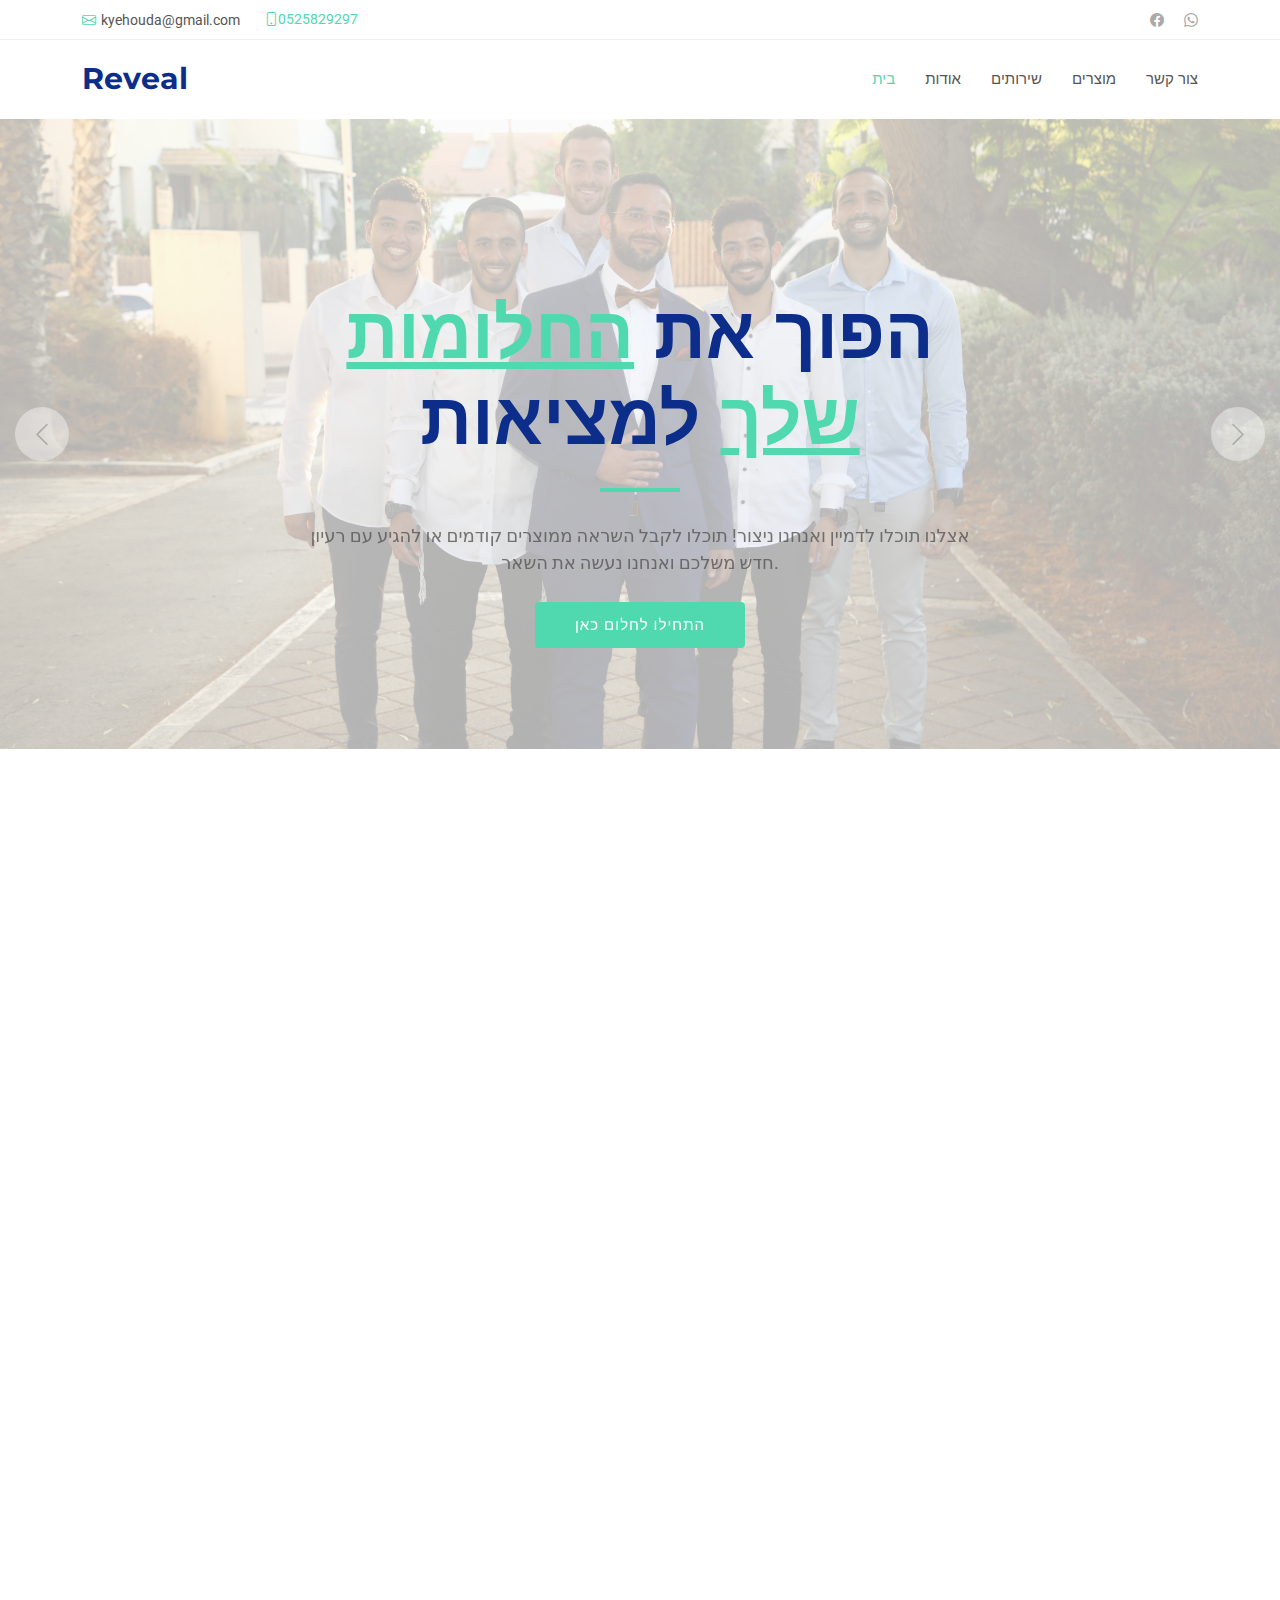
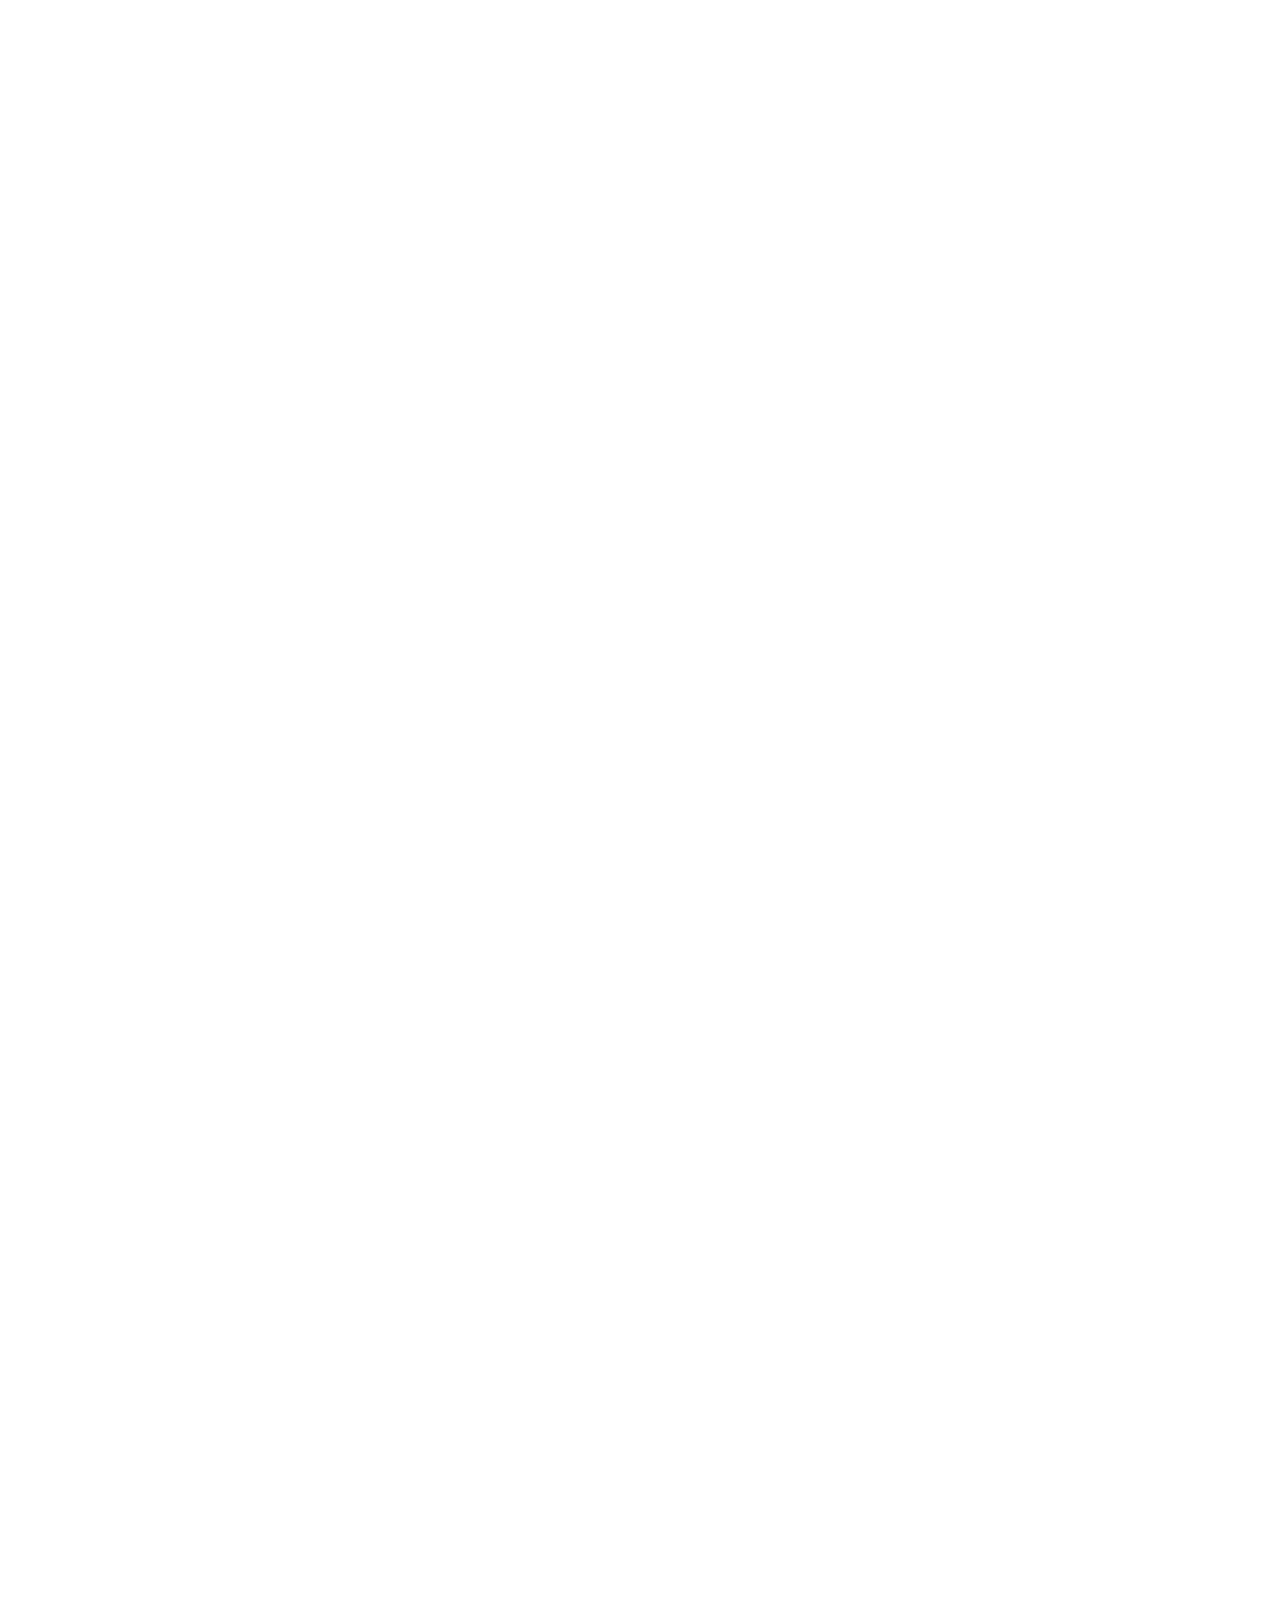
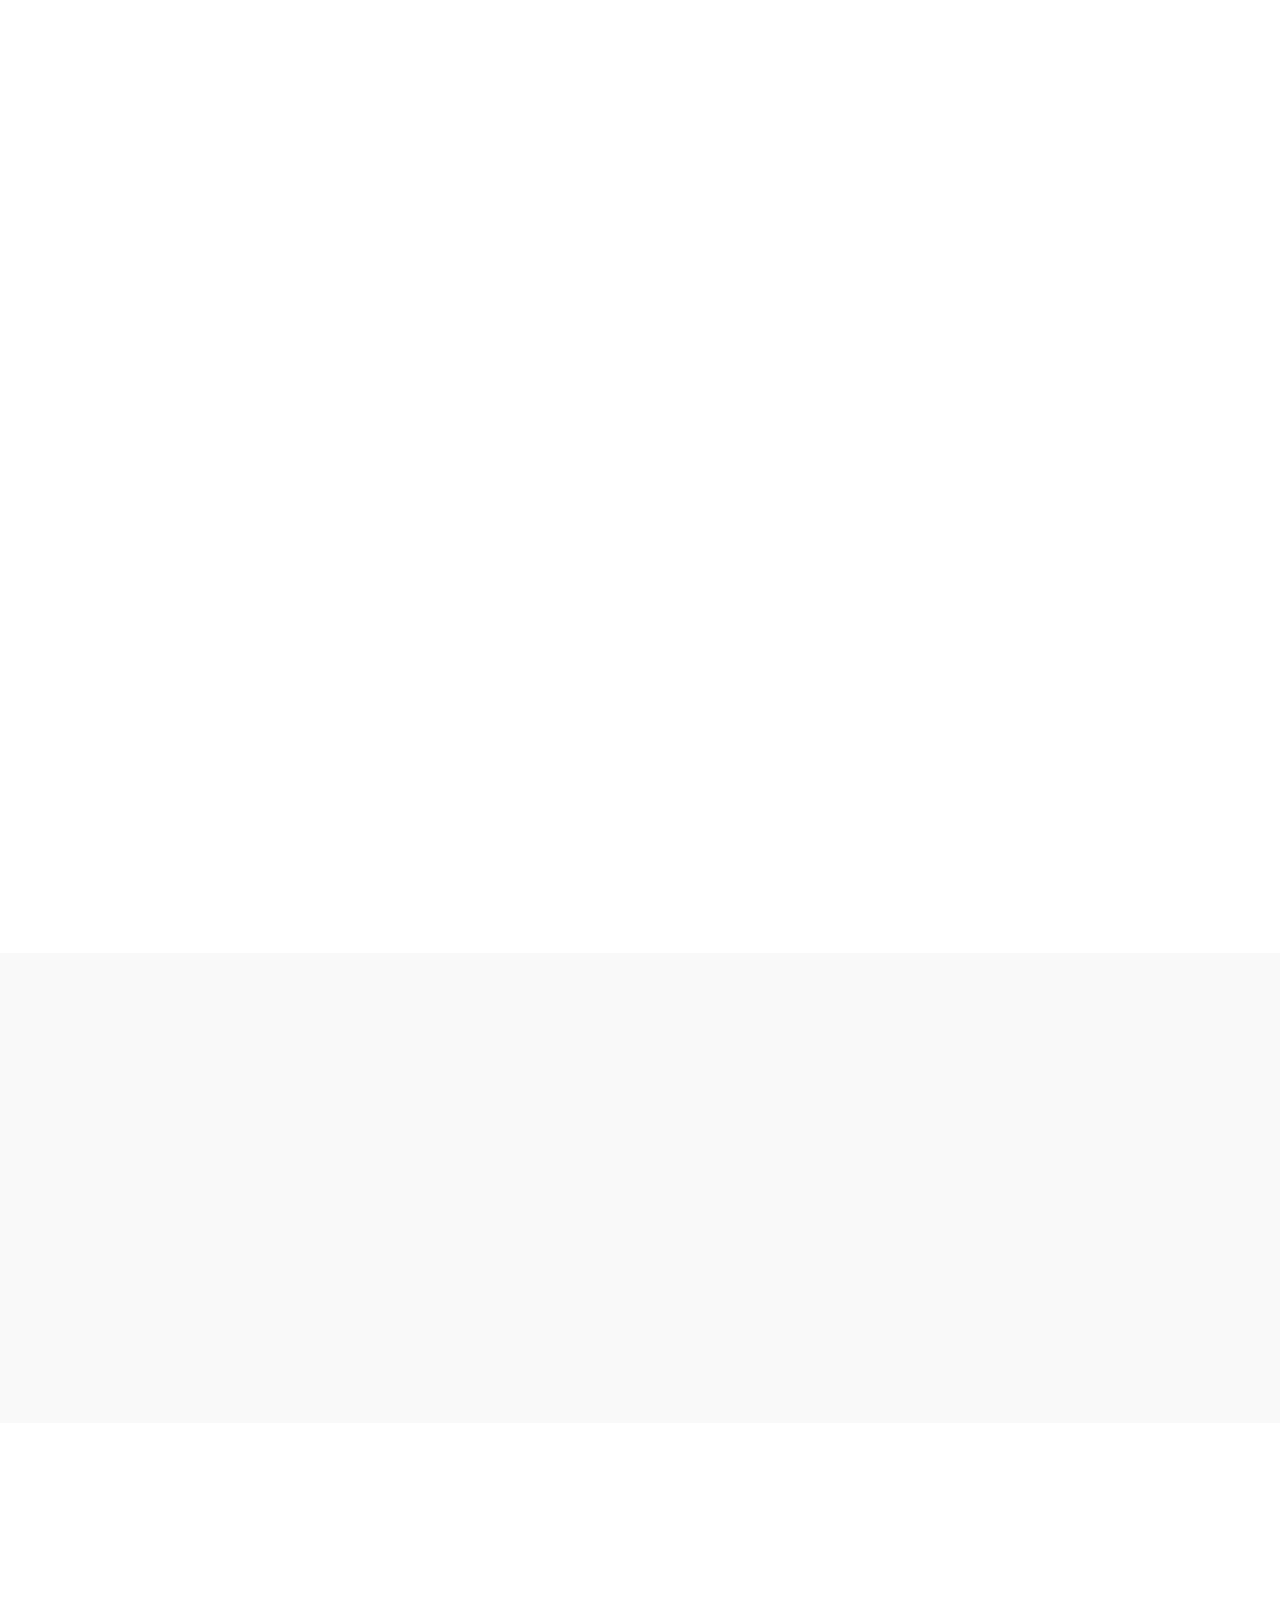
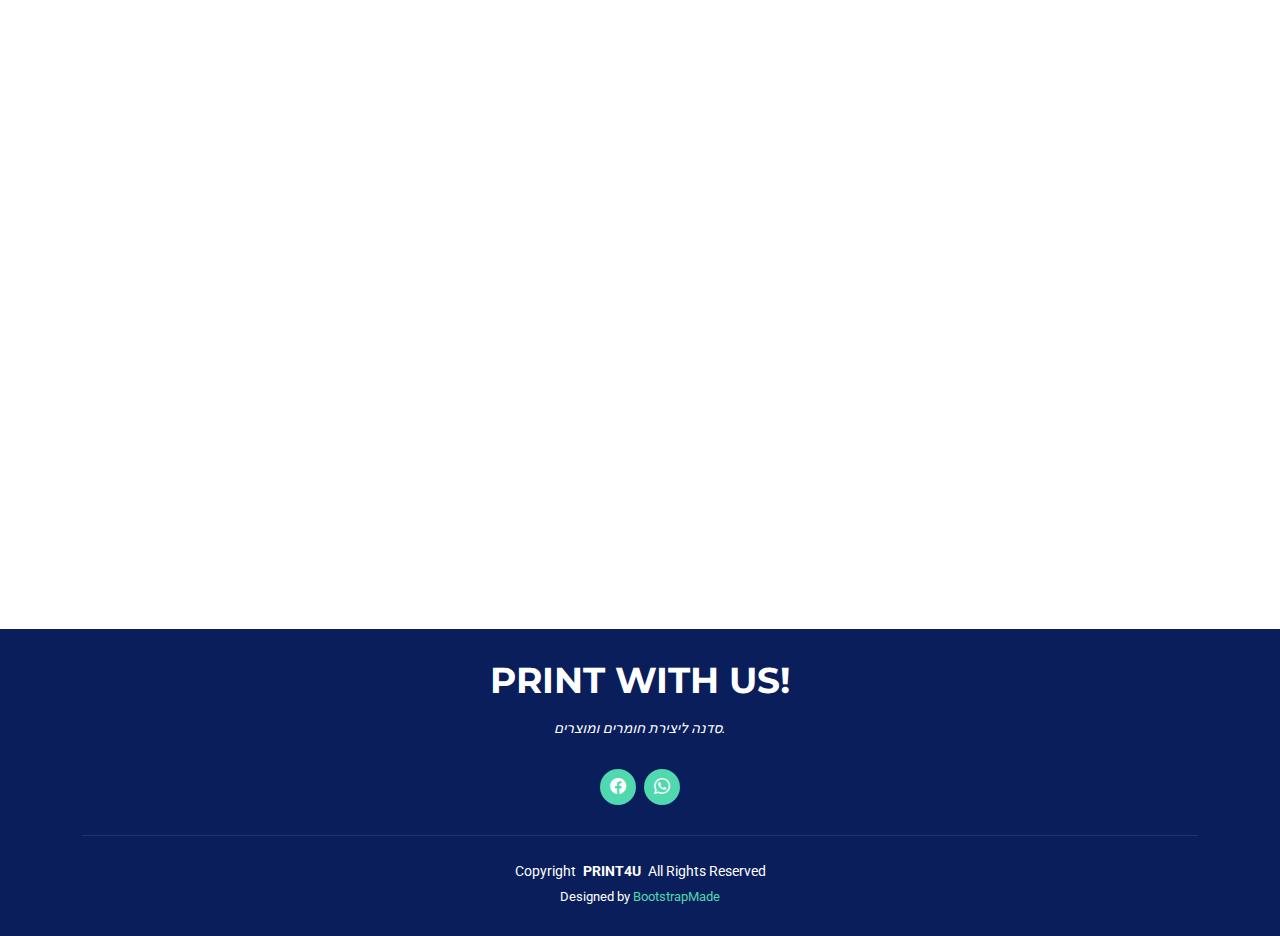
==== index.html @ 20562ca2 "prototype" ====
<!DOCTYPE html>
<html lang="en">

<head>
  <meta charset="utf-8">
  <meta content="width=device-width, initial-scale=1.0" name="viewport">
  <title>Index - Reveal Bootstrap Template</title>
  <meta name="description" content="">
  <meta name="keywords" content="">

  <!-- Favicons -->
  <link href="assets/img/favicon.png" rel="icon">
  <link href="assets/img/apple-touch-icon.png" rel="apple-touch-icon">

  <!-- Fonts -->
  <link href="https://fonts.googleapis.com" rel="preconnect">
  <link href="https://fonts.gstatic.com" rel="preconnect" crossorigin>
  <link href="https://fonts.googleapis.com/css2?family=Roboto:ital,wght@0,100;0,300;0,400;0,500;0,700;0,900;1,100;1,300;1,400;1,500;1,700;1,900&family=Montserrat:ital,wght@0,100;0,200;0,300;0,400;0,500;0,600;0,700;0,800;0,900;1,100;1,200;1,300;1,400;1,500;1,600;1,700;1,800;1,900&family=Poppins:ital,wght@0,100;0,200;0,300;0,400;0,500;0,600;0,700;0,800;0,900;1,100;1,200;1,300;1,400;1,500;1,600;1,700;1,800;1,900&display=swap" rel="stylesheet">

  <!-- Vendor CSS Files -->
  <link href="assets/vendor/bootstrap/css/bootstrap.min.css" rel="stylesheet">
  <link href="assets/vendor/bootstrap-icons/bootstrap-icons.css" rel="stylesheet">
  <link href="assets/vendor/aos/aos.css" rel="stylesheet">
  <link href="assets/vendor/swiper/swiper-bundle.min.css" rel="stylesheet">
  <link href="assets/vendor/glightbox/css/glightbox.min.css" rel="stylesheet">

  <!-- Main CSS File -->
  <link href="assets/css/main.css" rel="stylesheet">

  <!-- =======================================================
  * Template Name: Reveal
  * Template URL: https://bootstrapmade.com/reveal-bootstrap-corporate-template/
  * Updated: Aug 07 2024 with Bootstrap v5.3.3
  * Author: BootstrapMade.com
  * License: https://bootstrapmade.com/license/
  ======================================================== -->
</head>

<body class="index-page">

  <header id="header" class="header sticky-top">

    <div class="topbar d-flex align-items-center">
      <div class="container d-flex justify-content-center justify-content-md-between">
        <div class="contact-info d-flex align-items-center">
          <i class="bi bi-envelope d-flex align-items-center"><a href="mailto:kyehouda@gmail.com">kyehouda@gmail.com</a></i>
          <a href="tel:+972525829297" class="d-flex align-items-center ms-4">
            <i class="bi bi-phone"></i><span>0525829297</span>
          </a>        </div>
        <div class="social-links d-none d-md-flex align-items-center">
          <a href="https://www.facebook.com/yohanankling/" target="_blank" class="facebook"><i class="bi bi-facebook"></i></a>
          <a href="https://wa.me/972525829297?text=היי%2C%20אשמח%20לשמוע%20פרטים%20נוספים" target="_blank" class="whatsapp">
            <i class="bi bi-whatsapp"></i>
          </a>       </div>
      </div>
    </div><!-- End Top Bar -->

    <div class="branding d-flex align-items-cente">

      <div class="container position-relative d-flex align-items-center justify-content-between">
        <a href="index.html" class="logo d-flex align-items-center">
          <!-- Uncomment the line below if you also wish to use an image logo -->
          <!-- <img src="assets/img/logo.png" alt=""> -->
          <h1 class="sitename">Reveal</h1>
        </a>

        <nav id="navmenu" class="navmenu">
          <ul>
            <li><a href="#hero" class="active">בית</a></li>
            <li><a href="#about">אודות</a></li>
            <li><a href="#services">שירותים</a></li>
            <li><a href="#portfolio">מוצרים</a></li>
            <li><a href="#contact">צור קשר</a></li>
          </ul>
          <i class="mobile-nav-toggle d-xl-none bi bi-list"></i>
        </nav>

      </div>

    </div>

  </header>

  <main class="main">

    <!-- Hero Section -->
    <section id="hero" class="hero section light-background">

      <div class="info d-flex align-items-center">
        <div class="container">
          <div class="row justify-content-center" data-aos="fade-up" data-aos-delay="100">
            <div class="col-lg-8 text-center">
              <h2> הפוך את <span>החלומות שלך</span> למציאות</h2>
              <p>אצלנו תוכלו לדמיין ואנחנו ניצור! תוכלו לקבל השראה ממוצרים קודמים או להגיע עם רעיון חדש משלכם ואנחנו נעשה את השאר.</p>
              <a href="#services" class="btn-get-started">התחילו לחלום כאן</a>
            </div>
          </div>
        </div>
      </div>

      <div id="hero-carousel" class="carousel slide" data-bs-ride="carousel" data-bs-interval="5000">

        <div class="carousel-item active">
          <img src="assets/img/hero-carousel/yoh3.JPG" alt="">
        </div>

        <div class="carousel-item">
          <img src="assets/img/hero-carousel/yoh2.JPG" alt="">
        </div>

        <a class="carousel-control-prev" href="#hero-carousel" role="button" data-bs-slide="prev">
          <span class="carousel-control-prev-icon bi bi-chevron-left" aria-hidden="true"></span>
        </a>

        <a class="carousel-control-next" href="#hero-carousel" role="button" data-bs-slide="next">
          <span class="carousel-control-next-icon bi bi-chevron-right" aria-hidden="true"></span>
        </a>

      </div>

    </section><!-- /Hero Section -->

    <!-- About Section -->
    <section id="about" class="about section">

      <div class="container" data-aos="fade-up" data-aos-delay="100">

        <div class="row gy-4">
          <div class="col-lg-6 2">
            <img src="assets/img/about.jpg" class="img-fluid" alt="">
          </div>
          <div class="col-lg-6 content">
            <h3>עולם חדש נפתח בתלת מימד</h3>
            <p class="fst-italic">
              בעזרת מודלים מדוייקים ותוכנות מתקדמות, אנו מעצבים ומייצרים כל דבר שרק ניתן לדמיין.
            </p>
            <ul>
              <li><i class="bi bi-check2-all"></i> <span>קבלת רעיון, וליווי מסרטוטים ועד קבלת המוצר.</span></li>
              <li><i class="bi bi-check2-all"></i> <span>הכוונה וייעוץ מקצועי שלנו.</span></li>
              <li><i class="bi bi-check2-all"></i> <span>מוצרים מוכנים שלנו, בהתאמה אישית לכל לקוח</span></li>
              <li><i class="bi bi-check2-all"></i> <span>חריטה, עיצוב, הדפסה ושינויים על פי דרישה.</span></li>
            </ul>
            <p>
              תבואו עם רעיון, תוכנית, שרטוט, דימיון, כיוון ואנחנו ניקח את זה הלאה איתכם עד לקבלת מוצר מוגמר. מחלום למציאות -אמרנו?</p>
          </div>
        </div>

      </div>

    </section><!-- /About Section -->

    <!-- Services Section -->
    <section id="services" class="services section">

      <!-- Section Title -->
      <div class="container section-title" data-aos="fade-up">
        <h2>שירותים</h2>
        <p>השירותים השונים שאצלנו תוכלו לקבל</p>
      </div><!-- End Section Title -->

      <div class="container">

        <div class="row gy-4">

          <div class="col-md-6" data-aos="fade-up" data-aos-delay="100">
            <div class="service-item d-flex position-relative h-100">
              <i class="bi bi-briefcase icon flex-shrink-0"></i>
              <div>
                <h4 class="title"><a href="service-details.html" class="stretched-link">בניית שרטוטים</a></h4>
                <p class="description">תוכלו לתאר ואנחנו נשרטט עד שנגיע לתוצאה הרצויה</p>
              </div>
            </div>
          </div><!-- End Service Item -->

          <div class="col-md-6" data-aos="fade-up" data-aos-delay="200">
            <div class="service-item d-flex position-relative h-100">
              <i class="bi bi-card-checklist icon flex-shrink-0"></i>
              <div>
                <h4 class="title"><a href="service-details.html" class="stretched-link">תכנון מוצר</a></h4>
                <p class="description">תוכלו לתכנן יחד עם המומחים שלנו מוצר ולפתח יחד שלב שלב עד להדפסה</p>
              </div>
            </div>
          </div><!-- End Service Item -->

          <div class="col-md-6" data-aos="fade-up" data-aos-delay="400">
            <div class="service-item d-flex position-relative h-100">
              <i class="bi bi-binoculars icon flex-shrink-0"></i>
              <div>
                <h4 class="title"><a href="service-details.html" class="stretched-link">המחשה</a></h4>
                <p class="description">תוכלו לקבל המחשה לכל מוצר ושרטוט שתרצו.</p>
              </div>
            </div>
          </div><!-- End Service Item -->

          <div class="col-md-6" data-aos="fade-up" data-aos-delay="500">
            <div class="service-item d-flex position-relative h-100">
              <i class="bi bi-brightness-high icon flex-shrink-0"></i>
              <div>
                <h4 class="title"><a href="service-details.html" class="stretched-link">הדפסת מוצר חדש או קיים בהתאה אישית</a></h4>
                <p class="description">תוכלו לקבל מוצר בהאתמה אישית מתוך קטלוג המוצרים שלנו או מתוך הדימיון שלכם!</p>
              </div>
            </div>
          </div><!-- End Service Item -->

          <div class="col-md-6" data-aos="fade-up" data-aos-delay="600">
            <div class="service-item d-flex position-relative h-100">
              <i class="bi bi-calendar4-week icon flex-shrink-0"></i>
              <div>
                <h4 class="title"><a href="service-details.html" class="stretched-link">פגישה אישית וליווי</a></h4>
                <p class="description">תוכלו לקבוע פגישה עם אחד מצוות המומחים שלנו שילווה וילמד אתכם בסדנה מקצועית את סודות המקצוע</p>
              </div>
            </div>
          </div><!-- End Service Item -->

        </div>

      </div>

    </section><!-- /Services Section -->

    <!-- Portfolio Section -->
    <section id="portfolio" class="portfolio section">

      <!-- Section Title -->
      <div class="container section-title" data-aos="fade-up">
        <h2>מוצרים</h2>
        <p>כאן תוכלו לקבל השראה לעולם הבלתי נגמר של הדפסות התלת מימד</p>
      </div><!-- End Section Title -->

      <div class="container">

        <div class="isotope-layout" data-default-filter="*" data-layout="masonry" data-sort="original-order">

          <ul class="portfolio-filters isotope-filters" data-aos="fade-up" data-aos-delay="100">
            <li data-filter="*" class="filter-active">הכל</li>
            <li data-filter=".filter-app">מזכרות</li>
            <li data-filter=".filter-product">פריטים קטנים</li>
            <li data-filter=".filter-branding">שלטים</li>
            <li data-filter=".filter-books">שימוש יום - יומי</li>
          </ul><!-- End Portfolio Filters -->

          <div class="row gy-4 isotope-container" data-aos="fade-up" data-aos-delay="200">

            <div class="col-lg-4 col-md-6 portfolio-item isotope-item filter-app">
              <img src="assets/img/portfolio/app-1.jpg" class="img-fluid" alt="">
              <div class="portfolio-info">
                <h4>App 1</h4>
                <p>Lorem ipsum, dolor sit amet consectetur</p>
                <a href="assets/img/portfolio/app-1.jpg" title="App 1" data-gallery="portfolio-gallery-app" class="glightbox preview-link"><i class="bi bi-zoom-in"></i></a>
                <a href="portfolio-details.html" title="More Details" class="details-link"><i class="bi bi-link-45deg"></i></a>
              </div>
            </div><!-- End Portfolio Item -->

            <div class="col-lg-4 col-md-6 portfolio-item isotope-item filter-product">
              <img src="assets/img/portfolio/product-1.jpg" class="img-fluid" alt="">
              <div class="portfolio-info">
                <h4>Product 1</h4>
                <p>Lorem ipsum, dolor sit amet consectetur</p>
                <a href="assets/img/portfolio/product-1.jpg" title="Product 1" data-gallery="portfolio-gallery-product" class="glightbox preview-link"><i class="bi bi-zoom-in"></i></a>
                <a href="portfolio-details.html" title="More Details" class="details-link"><i class="bi bi-link-45deg"></i></a>
              </div>
            </div><!-- End Portfolio Item -->

            <div class="col-lg-4 col-md-6 portfolio-item isotope-item filter-branding">
              <img src="assets/img/portfolio/branding-1.jpg" class="img-fluid" alt="">
              <div class="portfolio-info">
                <h4>Branding 1</h4>
                <p>Lorem ipsum, dolor sit amet consectetur</p>
                <a href="assets/img/portfolio/branding-1.jpg" title="Branding 1" data-gallery="portfolio-gallery-branding" class="glightbox preview-link"><i class="bi bi-zoom-in"></i></a>
                <a href="portfolio-details.html" title="More Details" class="details-link"><i class="bi bi-link-45deg"></i></a>
              </div>
            </div><!-- End Portfolio Item -->

            <div class="col-lg-4 col-md-6 portfolio-item isotope-item filter-books">
              <img src="assets/img/portfolio/books-1.jpg" class="img-fluid" alt="">
              <div class="portfolio-info">
                <h4>Books 1</h4>
                <p>Lorem ipsum, dolor sit amet consectetur</p>
                <a href="assets/img/portfolio/books-1.jpg" title="Branding 1" data-gallery="portfolio-gallery-book" class="glightbox preview-link"><i class="bi bi-zoom-in"></i></a>
                <a href="portfolio-details.html" title="More Details" class="details-link"><i class="bi bi-link-45deg"></i></a>
              </div>
            </div><!-- End Portfolio Item -->

            <div class="col-lg-4 col-md-6 portfolio-item isotope-item filter-app">
              <img src="assets/img/portfolio/app-2.jpg" class="img-fluid" alt="">
              <div class="portfolio-info">
                <h4>App 2</h4>
                <p>Lorem ipsum, dolor sit amet consectetur</p>
                <a href="assets/img/portfolio/app-2.jpg" title="App 2" data-gallery="portfolio-gallery-app" class="glightbox preview-link"><i class="bi bi-zoom-in"></i></a>
                <a href="portfolio-details.html" title="More Details" class="details-link"><i class="bi bi-link-45deg"></i></a>
              </div>
            </div><!-- End Portfolio Item -->

            <div class="col-lg-4 col-md-6 portfolio-item isotope-item filter-product">
              <img src="assets/img/portfolio/product-2.jpg" class="img-fluid" alt="">
              <div class="portfolio-info">
                <h4>Product 2</h4>
                <p>Lorem ipsum, dolor sit amet consectetur</p>
                <a href="assets/img/portfolio/product-2.jpg" title="Product 2" data-gallery="portfolio-gallery-product" class="glightbox preview-link"><i class="bi bi-zoom-in"></i></a>
                <a href="portfolio-details.html" title="More Details" class="details-link"><i class="bi bi-link-45deg"></i></a>
              </div>
            </div><!-- End Portfolio Item -->

            <div class="col-lg-4 col-md-6 portfolio-item isotope-item filter-branding">
              <img src="assets/img/portfolio/branding-2.jpg" class="img-fluid" alt="">
              <div class="portfolio-info">
                <h4>Branding 2</h4>
                <p>Lorem ipsum, dolor sit amet consectetur</p>
                <a href="assets/img/portfolio/branding-2.jpg" title="Branding 2" data-gallery="portfolio-gallery-branding" class="glightbox preview-link"><i class="bi bi-zoom-in"></i></a>
                <a href="portfolio-details.html" title="More Details" class="details-link"><i class="bi bi-link-45deg"></i></a>
              </div>
            </div><!-- End Portfolio Item -->

            <div class="col-lg-4 col-md-6 portfolio-item isotope-item filter-books">
              <img src="assets/img/portfolio/books-2.jpg" class="img-fluid" alt="">
              <div class="portfolio-info">
                <h4>Books 2</h4>
                <p>Lorem ipsum, dolor sit amet consectetur</p>
                <a href="assets/img/portfolio/books-2.jpg" title="Branding 2" data-gallery="portfolio-gallery-book" class="glightbox preview-link"><i class="bi bi-zoom-in"></i></a>
                <a href="portfolio-details.html" title="More Details" class="details-link"><i class="bi bi-link-45deg"></i></a>
              </div>
            </div><!-- End Portfolio Item -->

            <div class="col-lg-4 col-md-6 portfolio-item isotope-item filter-app">
              <img src="assets/img/portfolio/app-3.jpg" class="img-fluid" alt="">
              <div class="portfolio-info">
                <h4>App 3</h4>
                <p>Lorem ipsum, dolor sit amet consectetur</p>
                <a href="assets/img/portfolio/app-3.jpg" title="App 3" data-gallery="portfolio-gallery-app" class="glightbox preview-link"><i class="bi bi-zoom-in"></i></a>
                <a href="portfolio-details.html" title="More Details" class="details-link"><i class="bi bi-link-45deg"></i></a>
              </div>
            </div><!-- End Portfolio Item -->

            <div class="col-lg-4 col-md-6 portfolio-item isotope-item filter-product">
              <img src="assets/img/portfolio/product-3.jpg" class="img-fluid" alt="">
              <div class="portfolio-info">
                <h4>Product 3</h4>
                <p>Lorem ipsum, dolor sit amet consectetur</p>
                <a href="assets/img/portfolio/product-3.jpg" title="Product 3" data-gallery="portfolio-gallery-product" class="glightbox preview-link"><i class="bi bi-zoom-in"></i></a>
                <a href="portfolio-details.html" title="More Details" class="details-link"><i class="bi bi-link-45deg"></i></a>
              </div>
            </div><!-- End Portfolio Item -->

            <div class="col-lg-4 col-md-6 portfolio-item isotope-item filter-branding">
              <img src="assets/img/portfolio/branding-3.jpg" class="img-fluid" alt="">
              <div class="portfolio-info">
                <h4>Branding 3</h4>
                <p>Lorem ipsum, dolor sit amet consectetur</p>
                <a href="assets/img/portfolio/branding-3.jpg" title="Branding 2" data-gallery="portfolio-gallery-branding" class="glightbox preview-link"><i class="bi bi-zoom-in"></i></a>
                <a href="portfolio-details.html" title="More Details" class="details-link"><i class="bi bi-link-45deg"></i></a>
              </div>
            </div><!-- End Portfolio Item -->

            <div class="col-lg-4 col-md-6 portfolio-item isotope-item filter-books">
              <img src="assets/img/portfolio/books-3.jpg" class="img-fluid" alt="">
              <div class="portfolio-info">
                <h4>Books 3</h4>
                <p>Lorem ipsum, dolor sit amet consectetur</p>
                <a href="assets/img/portfolio/books-3.jpg" title="Branding 3" data-gallery="portfolio-gallery-book" class="glightbox preview-link"><i class="bi bi-zoom-in"></i></a>
                <a href="portfolio-details.html" title="More Details" class="details-link"><i class="bi bi-link-45deg"></i></a>
              </div>
            </div><!-- End Portfolio Item -->

          </div><!-- End Portfolio Container -->

        </div>

      </div>

    </section><!-- /Portfolio Section -->

    <!-- Testimonials Section -->
    <section id="testimonials" class="testimonials section">

      <!-- Section Title -->
      <div class="container section-title" data-aos="fade-up">
        <h2>ממליצים</h2>
        <p>חלק מלקוחותינו שממליצים</p>
      </div><!-- End Section Title -->

      <div class="container" data-aos="fade-up" data-aos-delay="100">

        <div class="swiper init-swiper">
          <script type="application/json" class="swiper-config">
            {
              "loop": true,
              "speed": 600,
              "autoplay": {
                "delay": 5000
              },
              "slidesPerView": "auto",
              "pagination": {
                "el": ".swiper-pagination",
                "type": "bullets",
                "clickable": true
              },
              "breakpoints": {
                "320": {
                  "slidesPerView": 1,
                  "spaceBetween": 40
                },
                "1200": {
                  "slidesPerView": 3,
                  "spaceBetween": 10
                }
              }
            }
          </script>
          <div class="swiper-wrapper">

            <div class="swiper-slide">
              <div class="testimonial-item">
                <img src="assets/img/testimonials/testimonials-5.jpg" class="testimonial-img" alt="">
                <h3>אמא</h3>
                <h4>אמא של יודה</h4>
                <div class="stars">
                  <i class="bi bi-star-fill"></i><i class="bi bi-star-fill"></i><i class="bi bi-star-fill"></i><i class="bi bi-star-fill"></i><i class="bi bi-star-fill"></i>
                </div>
                <p>
                  <i class="bi bi-quote quote-icon-left"></i>
                  <span>בסדר.</span>
                  <i class="bi bi-quote quote-icon-right"></i>
                </p>
              </div>
            </div><!-- End testimonial item -->

            <div class="swiper-slide">
              <div class="testimonial-item">
                <img src="assets/img/testimonials/testimonials-5.jpg" class="testimonial-img" alt="">
                <h3>ענאל קנשט (כי קלינג זה חשוד)</h3>
                <h4>גננת</h4>
                <div class="stars">
                  <i class="bi bi-star-fill"></i><i class="bi bi-star-fill"></i><i class="bi bi-star-fill"></i><i class="bi bi-star-fill"></i><i class="bi bi-star-fill"></i>
                </div>
                <p>
                  <i class="bi bi-quote quote-icon-left"></i>
                  <span>יודה הסאחי בלאטה ליווה אותנו בכל התהליך ופישט אותו שלב שלב עד שיצאנו עם מוצר מוגמר ומקסים!</span>
                  <i class="bi bi-quote quote-icon-right"></i>
                </p>
              </div>
            </div><!-- End testimonial item -->

          </div>
          <div class="swiper-pagination"></div>
        </div>

      </div>

    </section><!-- /Testimonials Section -->

    <!-- Faq Section -->
    <section id="faq" class="faq section light-background">

      <div class="container">

        <div class="row gy-4">

          <div class="col-lg-4" data-aos="fade-up" data-aos-delay="100">
            <div class="content px-xl-5">
              <h3><span>שאלות נפוצות </span></h3>
              <p>
                תשובות לשאלות נפוצות שנשאלנו
              </p>
            </div>
          </div>

          <div class="col-lg-8" data-aos="fade-up" data-aos-delay="200">

            <div class="faq-container">
              <div class="faq-item faq-active">
                <h3><span class="num">1.</span> <span>האם תוכלו להדפיס כל מוצר שנרצה?</span></h3>
                <div class="faq-content">
                  <p>עקרונית כן, אין גבול לדימיון. אם כי אחרי גודל מסויים מחיר המוצר גבוה במיוחד ויעילותו יורדת</p>
                </div>
                <i class="faq-toggle bi bi-chevron-right"></i>
              </div><!-- End Faq item-->

              <div class="faq-item">
                <h3><span class="num">2.</span> <span>מה המחיר עבור שרטוט ליווי והדפסה?</span></h3>
                <div class="faq-content">
                  <p>המחיר עבור שירות זה משתנה ומאוד דינמי והוא נקבע על פי גודל הפרוייקט. בעבור פרוייקט ממוצע המחיר נע בין 200-250 שקלים ובעבור כל הדפסה 50 שקלים.</p>
                </div>
                <i class="faq-toggle bi bi-chevron-right"></i>
              </div><!-- End Faq item-->

              <div class="faq-item">
                <h3><span class="num">3.</span> <span>מי עיצב את האתר המשוגע הזה?</span></h3>
                <div class="faq-content">
                  <p>סתם איזה גיבור אחד שרק עשה את תפקידו</p>
                </div>
                <i class="faq-toggle bi bi-chevron-right"></i>
              </div><!-- End Faq item-->

              <div class="faq-item">
                <h3><span class="num">4.</span> <span>איך ניתן לשלם?</span></h3>
                <div class="faq-content">
                  <p>מזומן, אשראי, ביט, אבל הכי אנחנו אוהבים זה בשחור. תוכלו לקבל פרטים נוספים בקטלוג המוצרים או באמצעות "צור קשר".</p>
                </div>
                <i class="faq-toggle bi bi-chevron-right"></i>
              </div><!-- End Faq item-->
            </div>

          </div>
        </div>

      </div>

    </section><!-- /Faq Section -->

    <!-- Contact Section -->
    <section id="contact" class="contact section">

      <!-- Section Title -->
      <div class="container section-title" data-aos="fade-up">
        <h2>צור קשר</h2>
        <p>פרטי יצירת קשר, מיקום הסדנה ושעות פעילות</p>
      </div><!-- End Section Title -->

      <div class="container" data-aos="fade-up" data-aos-delay="100">

        <div class="mb-4" data-aos="fade-up" data-aos-delay="200">
          <iframe src="https://www.google.com/maps/embed?pb=!1m18!1m12!1m3!1d6782.656820387099!2d34.806331363035376!3d31.7887984658712!2m3!1f0!2f0!3f0!3m2!1i1024!2i768!4f13.1!3m3!1m2!1s0x1502b934464f774b%3A0xf5f43e974361b3fb!2z15fXpNelINeX15nXmded!5e0!3m2!1siw!2sil!4v1734256060561!5m2!1siw!2sil"
                  style="border:0; width: 100%; height: 270px;"
                  allowfullscreen="" loading="lazy" referrerpolicy="no-referrer-when-downgrade"></iframe>        </div><!-- End Google Maps -->

        <div class="row gy-4">

          <div class="col-lg-4">
            <div class="info-item d-flex" data-aos="fade-up" data-aos-delay="300">
              <i class="bi bi-geo-alt flex-shrink-0"></i>
              <div>
                <h3>כתובת</h3>
                <p>חפץ חיים, הארבל 21</p>
              </div>
            </div><!-- End Info Item -->

            <div class="info-item d-flex" data-aos="fade-up" data-aos-delay="400">
              <i class="bi bi-telephone flex-shrink-0"></i>
              <div>
                <h3>פלאפון</h3>
                <p>0525829297</p>
              </div>
            </div><!-- End Info Item -->

            <div class="info-item d-flex" data-aos="fade-up" data-aos-delay="500">
              <i class="bi bi-envelope flex-shrink-0"></i>
              <div>
                <h3>כתובת מייל</h3>
                <p>kyehouda@gmail.com</p>
              </div>
            </div><!-- End Info Item -->

          </div>

        </div>

      </div>

    </section><!-- /Contact Section -->

  </main>

  <footer id="footer" class="footer dark-background">
    <div class="container">
      <h3 class="sitename">PRINT WITH US!</h3>
      <p>סדנה ליצירת חומרים ומוצרים.</p>
      <div class="social-links d-flex justify-content-center">
        <a href="https://www.facebook.com/yohanankling/" target="_blank" class="facebook"><i class="bi bi-facebook"></i></a>
        <a href="https://wa.me/972525829297?text=היי%2C%20אשמח%20לשמוע%20פרטים%20נוספים" target="_blank" class="whatsapp">
          <i class="bi bi-whatsapp"></i>
        </a>       </div>
      </div>
      <div class="container">
        <div class="copyright">
          <span>Copyright</span> <strong class="px-1 sitename">PRINT4U</strong> <span>All Rights Reserved</span>
        </div>
        <div class="credits">
          <!-- All the links in the footer should remain intact. -->
          <!-- You can delete the links only if you've purchased the pro version. -->
          <!-- Licensing information: https://bootstrapmade.com/license/ -->
          <!-- Purchase the pro version with working PHP/AJAX contact form: [buy-url] -->
          Designed by <a href="https://bootstrapmade.com/">BootstrapMade</a>
        </div>
      </div>
    </div>
  </footer>

  <!-- Scroll Top -->
  <a href="#" id="scroll-top" class="scroll-top d-flex align-items-center justify-content-center"><i class="bi bi-arrow-up-short"></i></a>

  <!-- Preloader -->
  <div id="preloader"></div>

  <!-- Vendor JS Files -->
  <script src="assets/vendor/bootstrap/js/bootstrap.bundle.min.js"></script>
  <script src="assets/vendor/php-email-form/validate.js"></script>
  <script src="assets/vendor/aos/aos.js"></script>
  <script src="assets/vendor/swiper/swiper-bundle.min.js"></script>
  <script src="assets/vendor/glightbox/js/glightbox.min.js"></script>
  <script src="assets/vendor/imagesloaded/imagesloaded.pkgd.min.js"></script>
  <script src="assets/vendor/isotope-layout/isotope.pkgd.min.js"></script>

  <!-- Main JS File -->
  <script src="assets/js/main.js"></script>

</body>

</html>
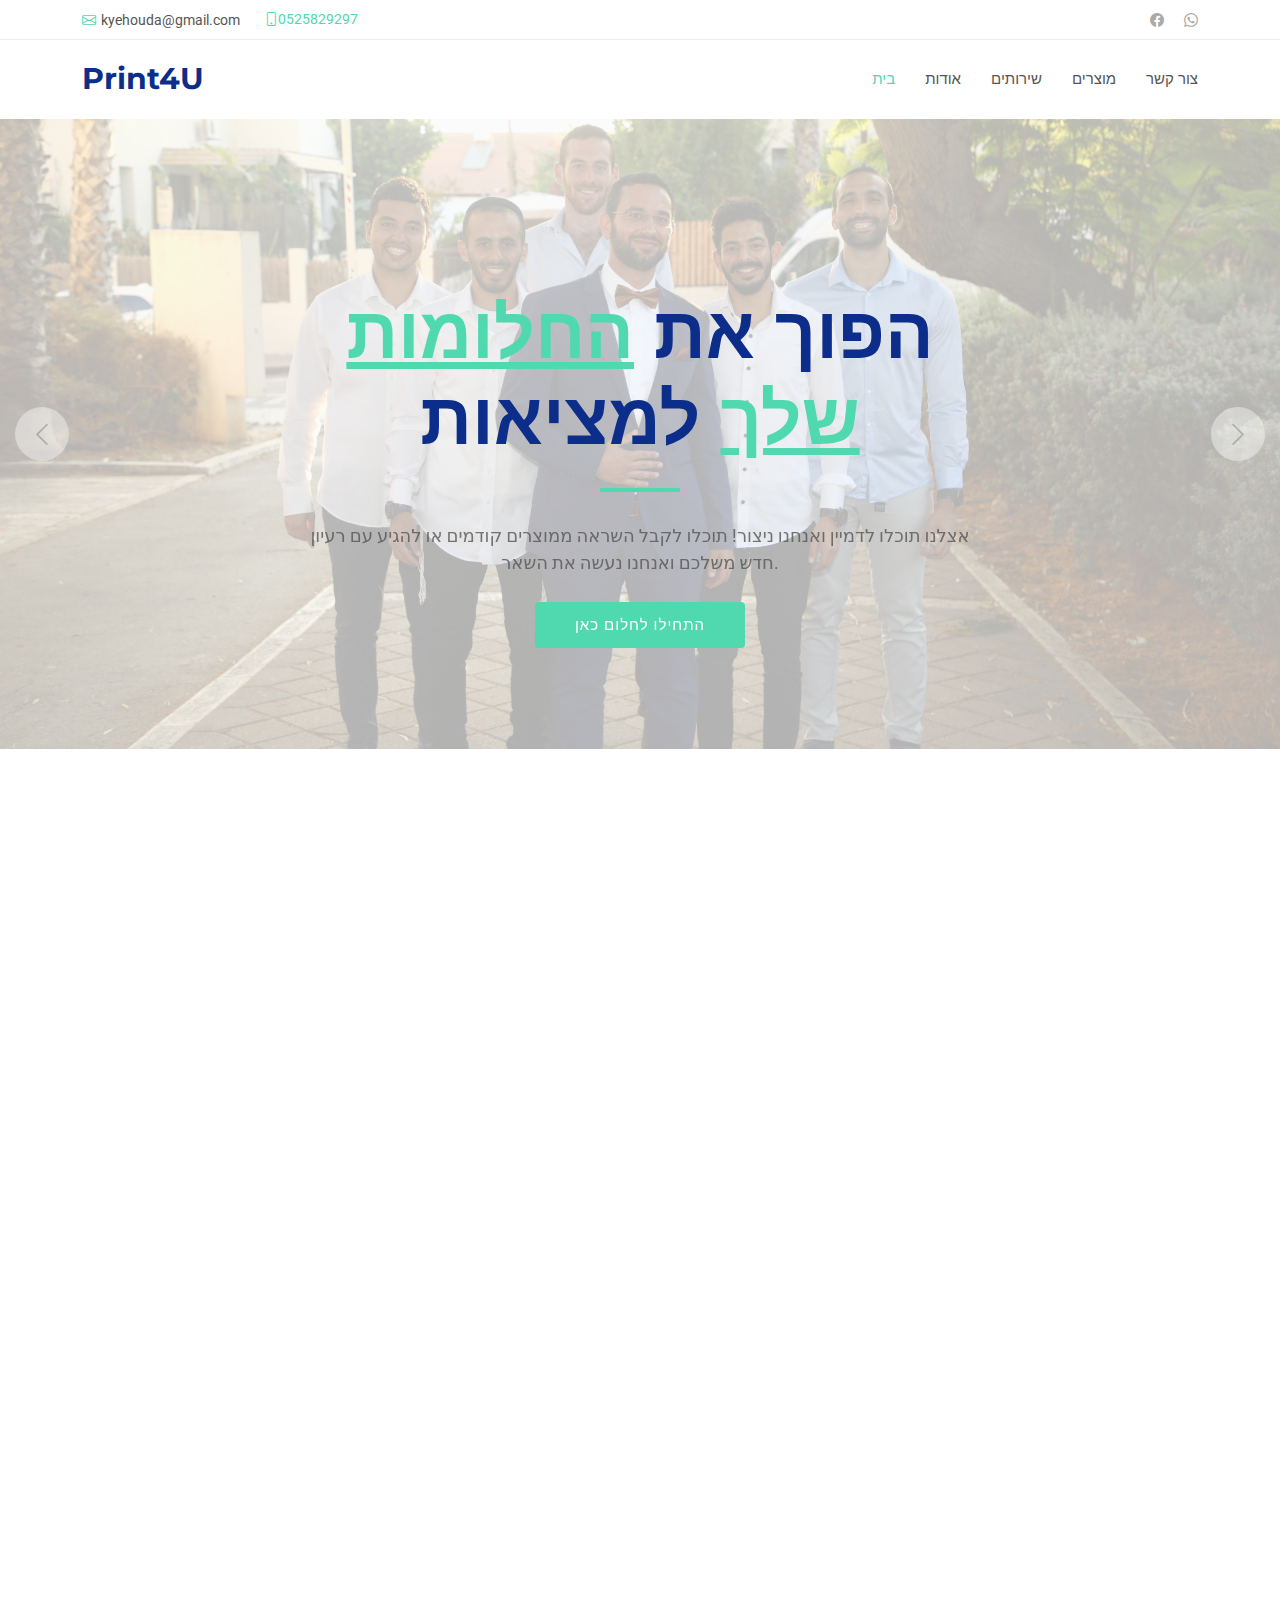
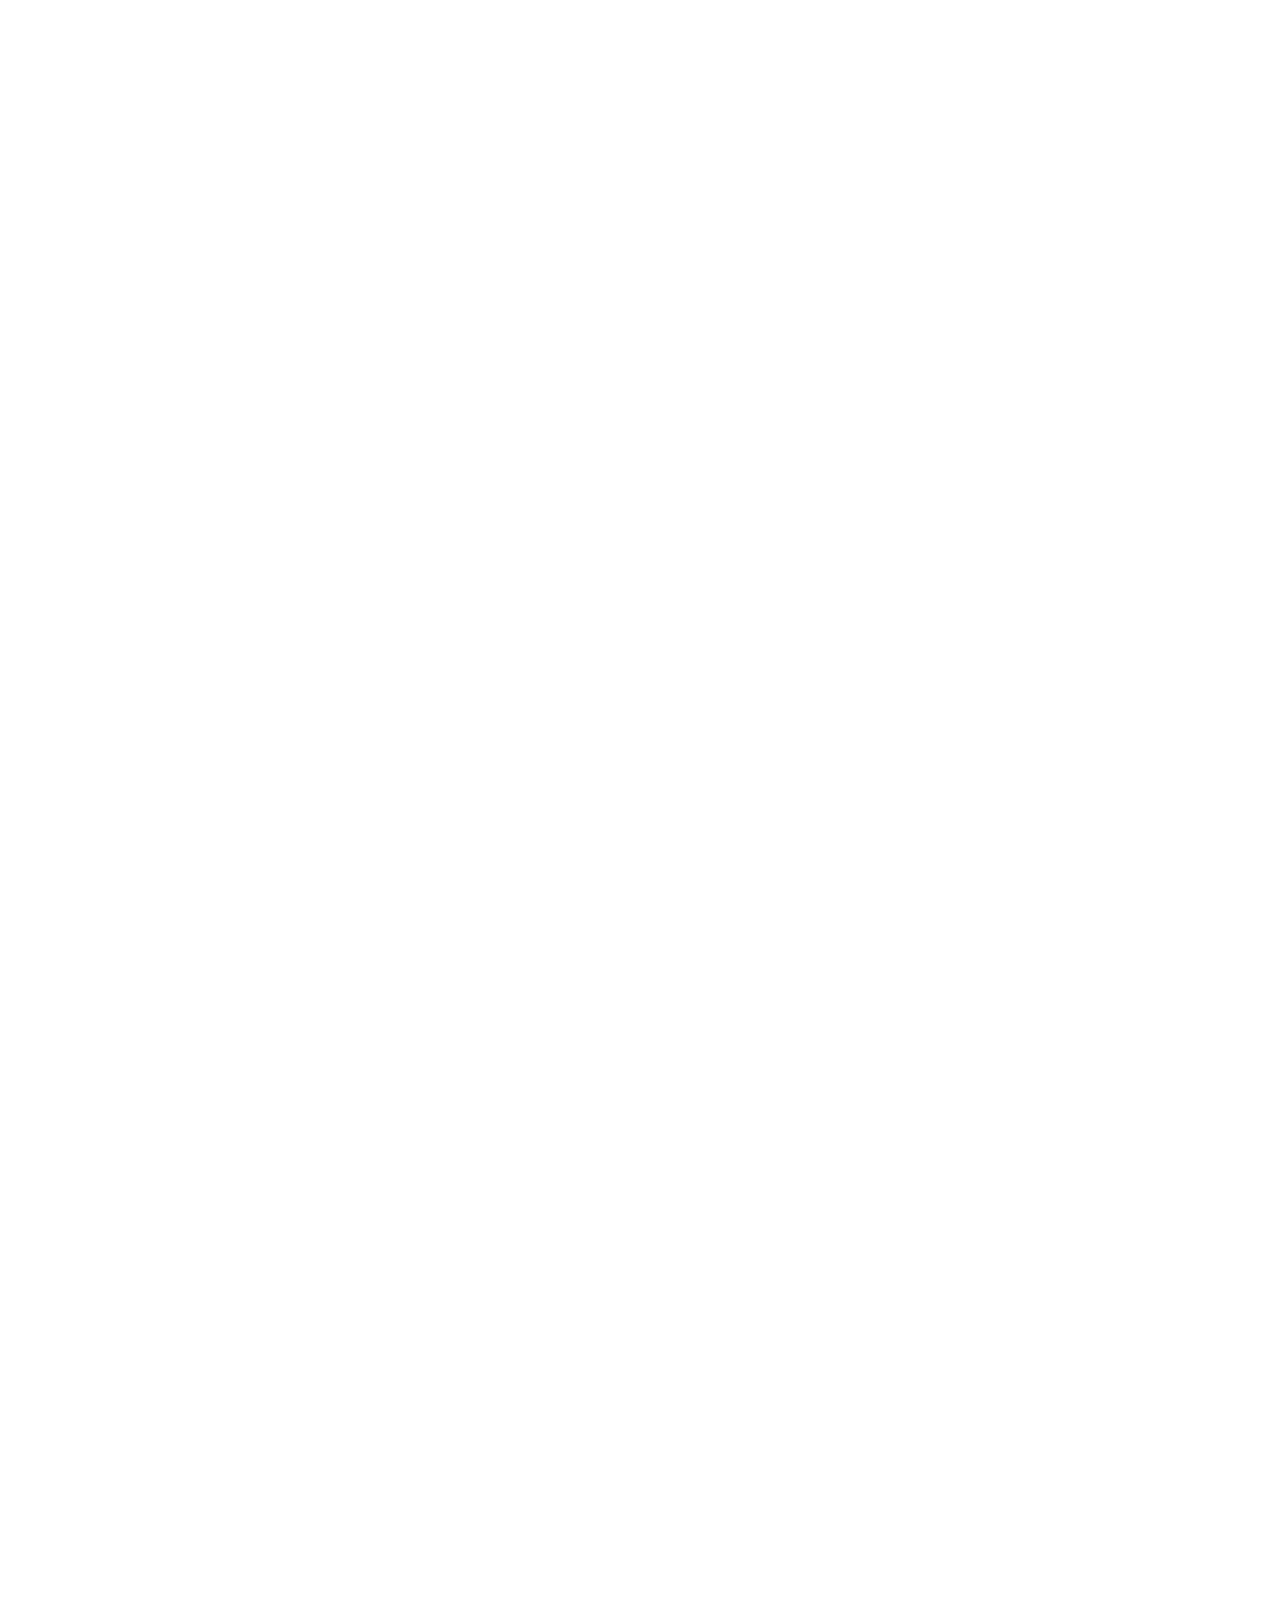
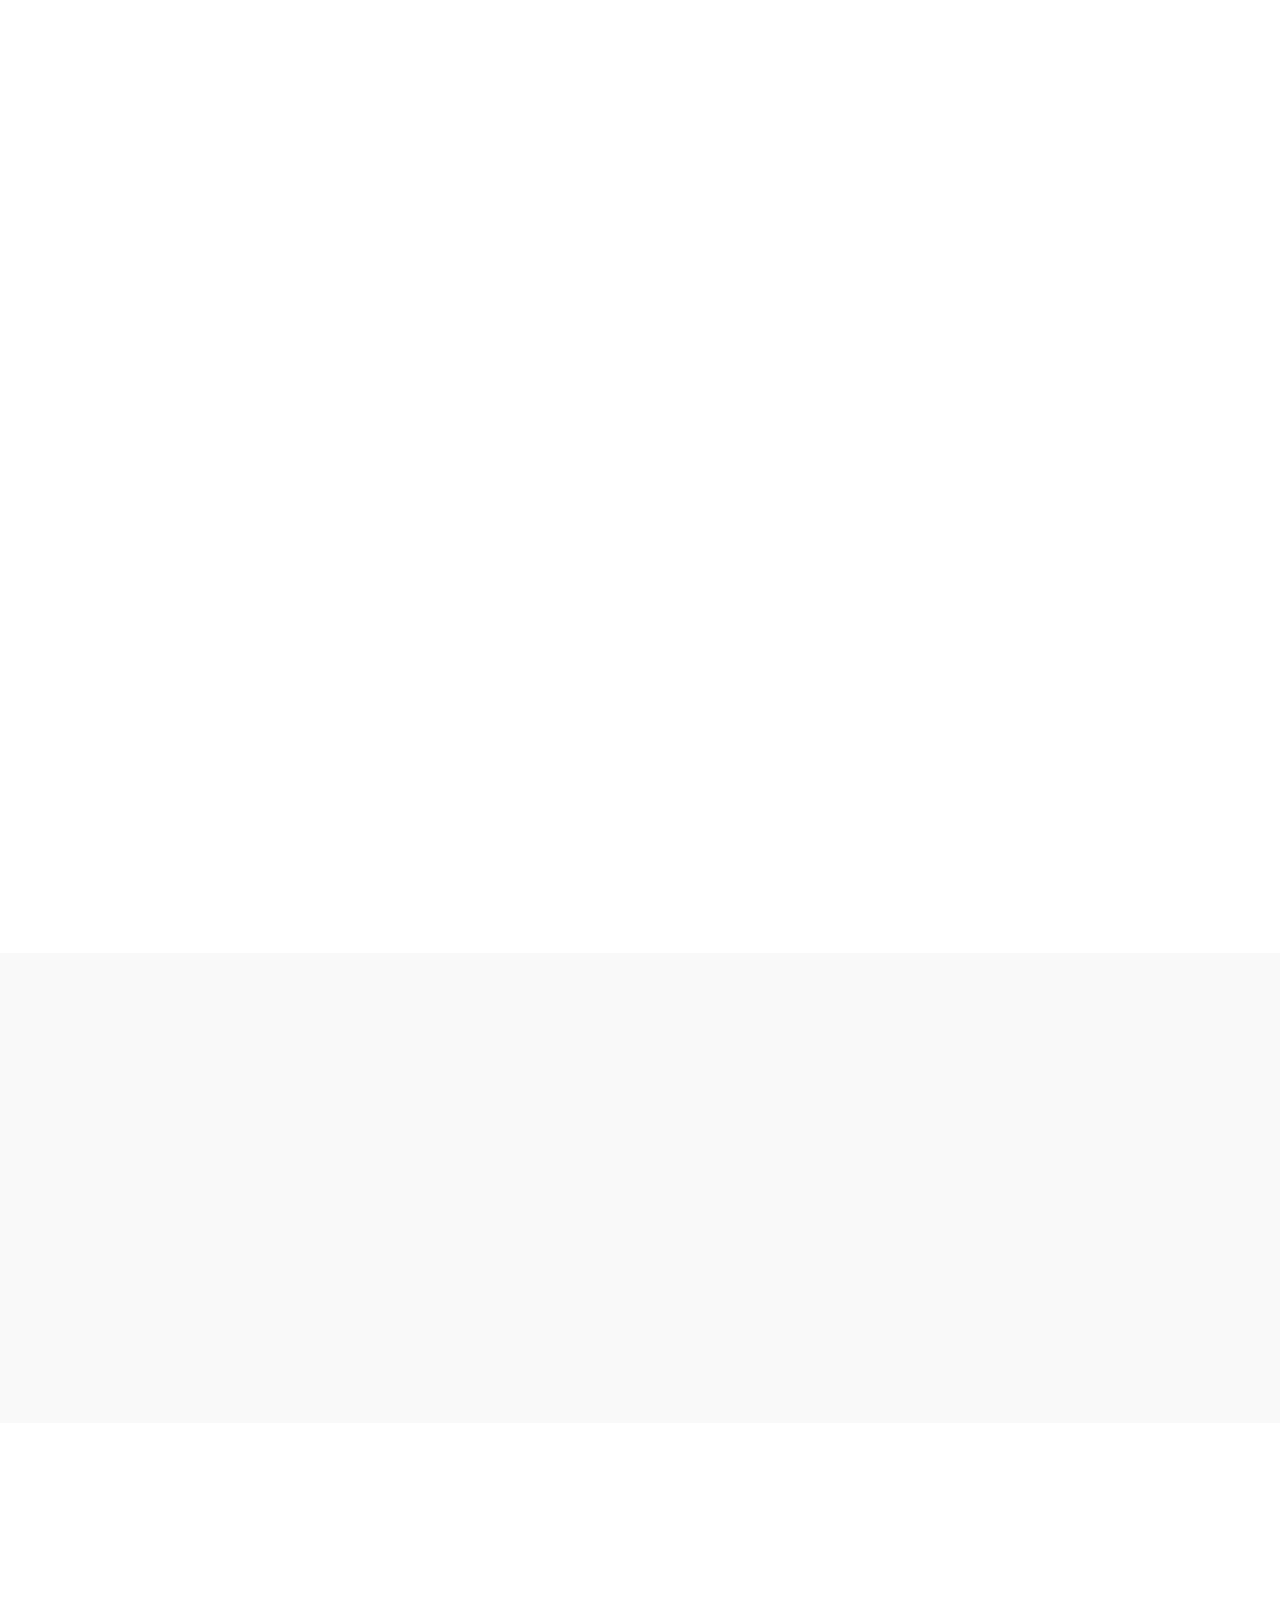
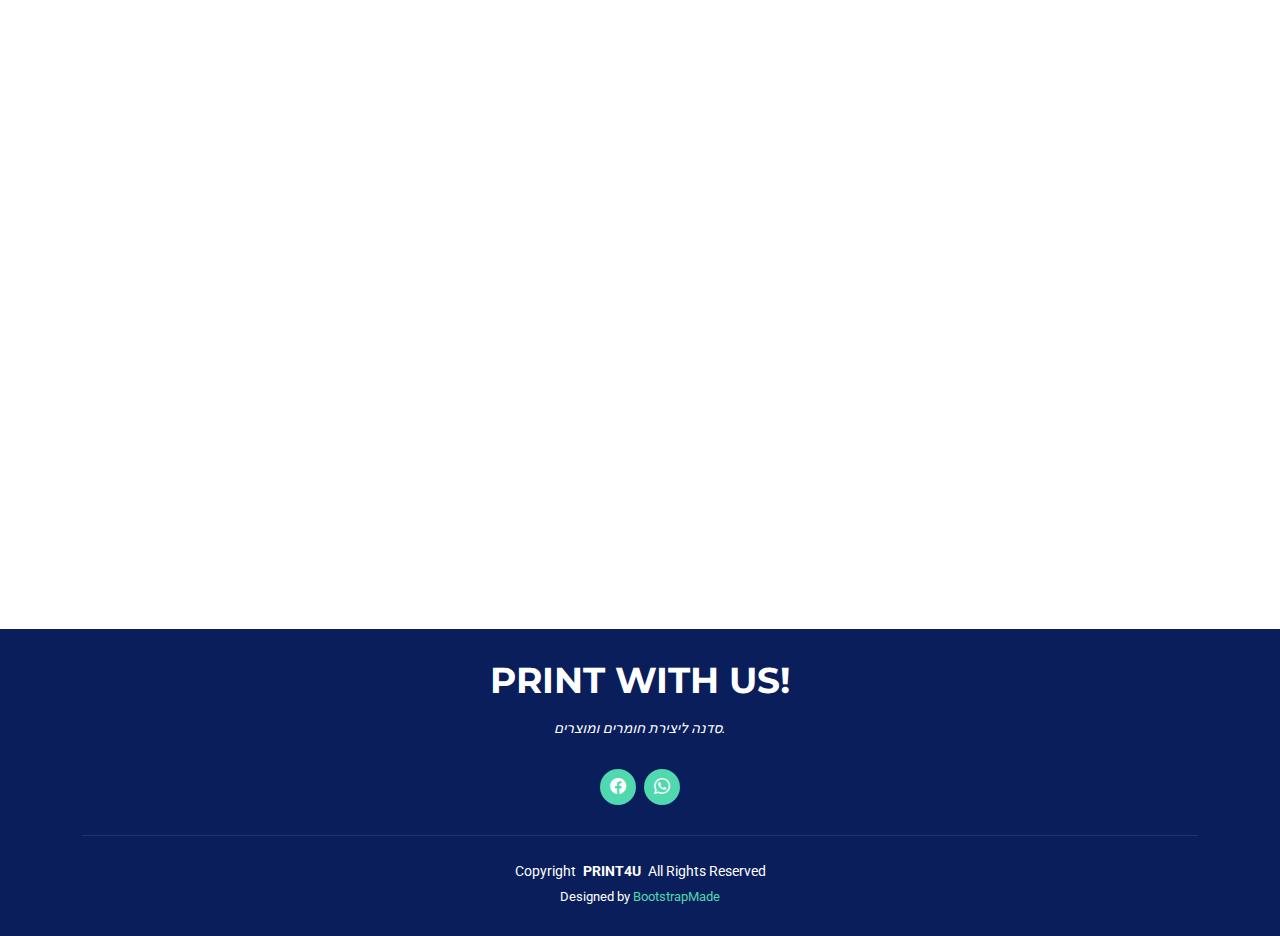
==== commit 121439a8: "prototype" ====
--- a/index.html
+++ b/index.html
@@ -61,7 +61,7 @@
         <a href="index.html" class="logo d-flex align-items-center">
           <!-- Uncomment the line below if you also wish to use an image logo -->
           <!-- <img src="assets/img/logo.png" alt=""> -->
-          <h1 class="sitename">Reveal</h1>
+          <h1 class="sitename">Print4U</h1>
         </a>
 
         <nav id="navmenu" class="navmenu">
@@ -166,7 +166,7 @@
             <div class="service-item d-flex position-relative h-100">
               <i class="bi bi-briefcase icon flex-shrink-0"></i>
               <div>
-                <h4 class="title"><a href="service-details.html" class="stretched-link">בניית שרטוטים</a></h4>
+                <h4 class="title">בניית שרטוטים</h4>
                 <p class="description">תוכלו לתאר ואנחנו נשרטט עד שנגיע לתוצאה הרצויה</p>
               </div>
             </div>
@@ -176,7 +176,7 @@
             <div class="service-item d-flex position-relative h-100">
               <i class="bi bi-card-checklist icon flex-shrink-0"></i>
               <div>
-                <h4 class="title"><a href="service-details.html" class="stretched-link">תכנון מוצר</a></h4>
+                <h4 class="title">תכנון מוצר</h4>
                 <p class="description">תוכלו לתכנן יחד עם המומחים שלנו מוצר ולפתח יחד שלב שלב עד להדפסה</p>
               </div>
             </div>
@@ -186,7 +186,7 @@
             <div class="service-item d-flex position-relative h-100">
               <i class="bi bi-binoculars icon flex-shrink-0"></i>
               <div>
-                <h4 class="title"><a href="service-details.html" class="stretched-link">המחשה</a></h4>
+                <h4 class="title">המחשה</h4>
                 <p class="description">תוכלו לקבל המחשה לכל מוצר ושרטוט שתרצו.</p>
               </div>
             </div>
@@ -196,7 +196,7 @@
             <div class="service-item d-flex position-relative h-100">
               <i class="bi bi-brightness-high icon flex-shrink-0"></i>
               <div>
-                <h4 class="title"><a href="service-details.html" class="stretched-link">הדפסת מוצר חדש או קיים בהתאה אישית</a></h4>
+                <h4 class="title">הדפסת מוצר חדש או קיים בהתאה אישית</h4>
                 <p class="description">תוכלו לקבל מוצר בהאתמה אישית מתוך קטלוג המוצרים שלנו או מתוך הדימיון שלכם!</p>
               </div>
             </div>
@@ -206,7 +206,7 @@
             <div class="service-item d-flex position-relative h-100">
               <i class="bi bi-calendar4-week icon flex-shrink-0"></i>
               <div>
-                <h4 class="title"><a href="service-details.html" class="stretched-link">פגישה אישית וליווי</a></h4>
+                <h4 class="title">פגישה אישית וליווי</h4>
                 <p class="description">תוכלו לקבוע פגישה עם אחד מצוות המומחים שלנו שילווה וילמד אתכם בסדנה מקצועית את סודות המקצוע</p>
               </div>
             </div>
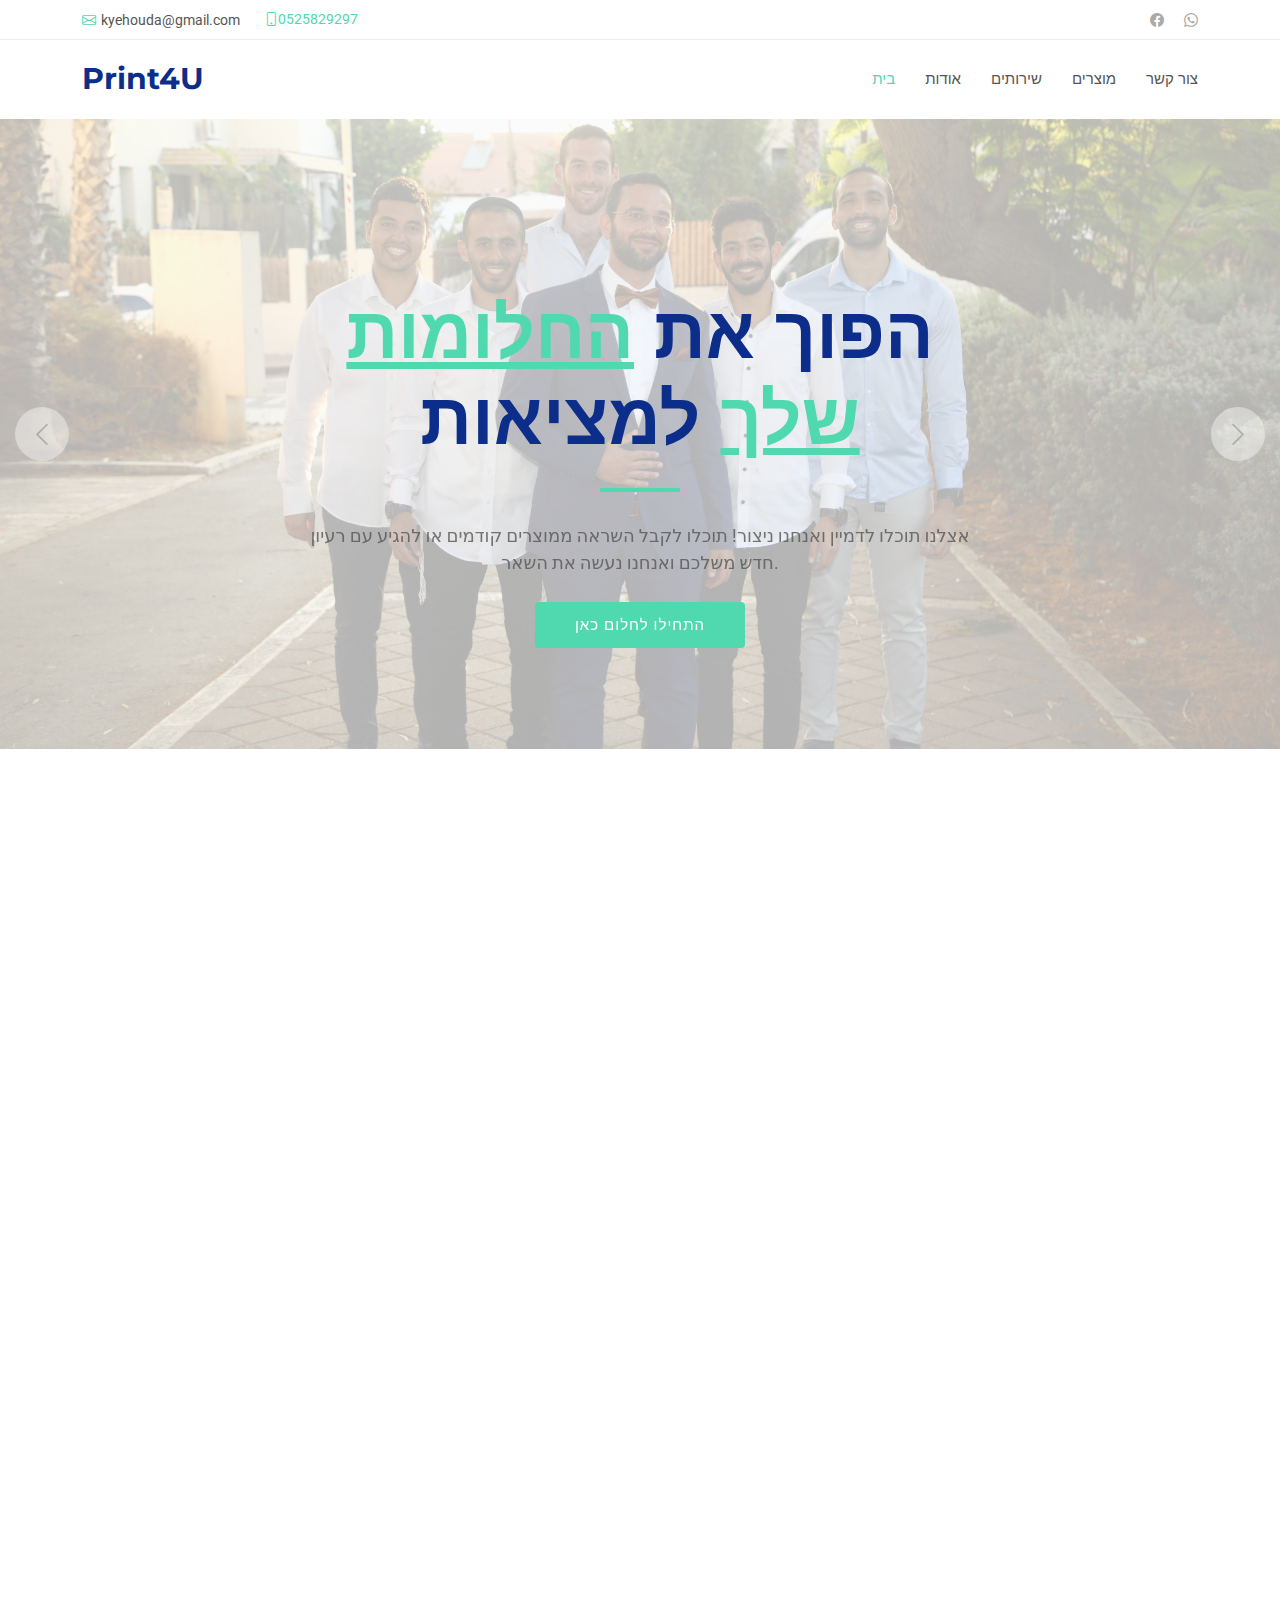
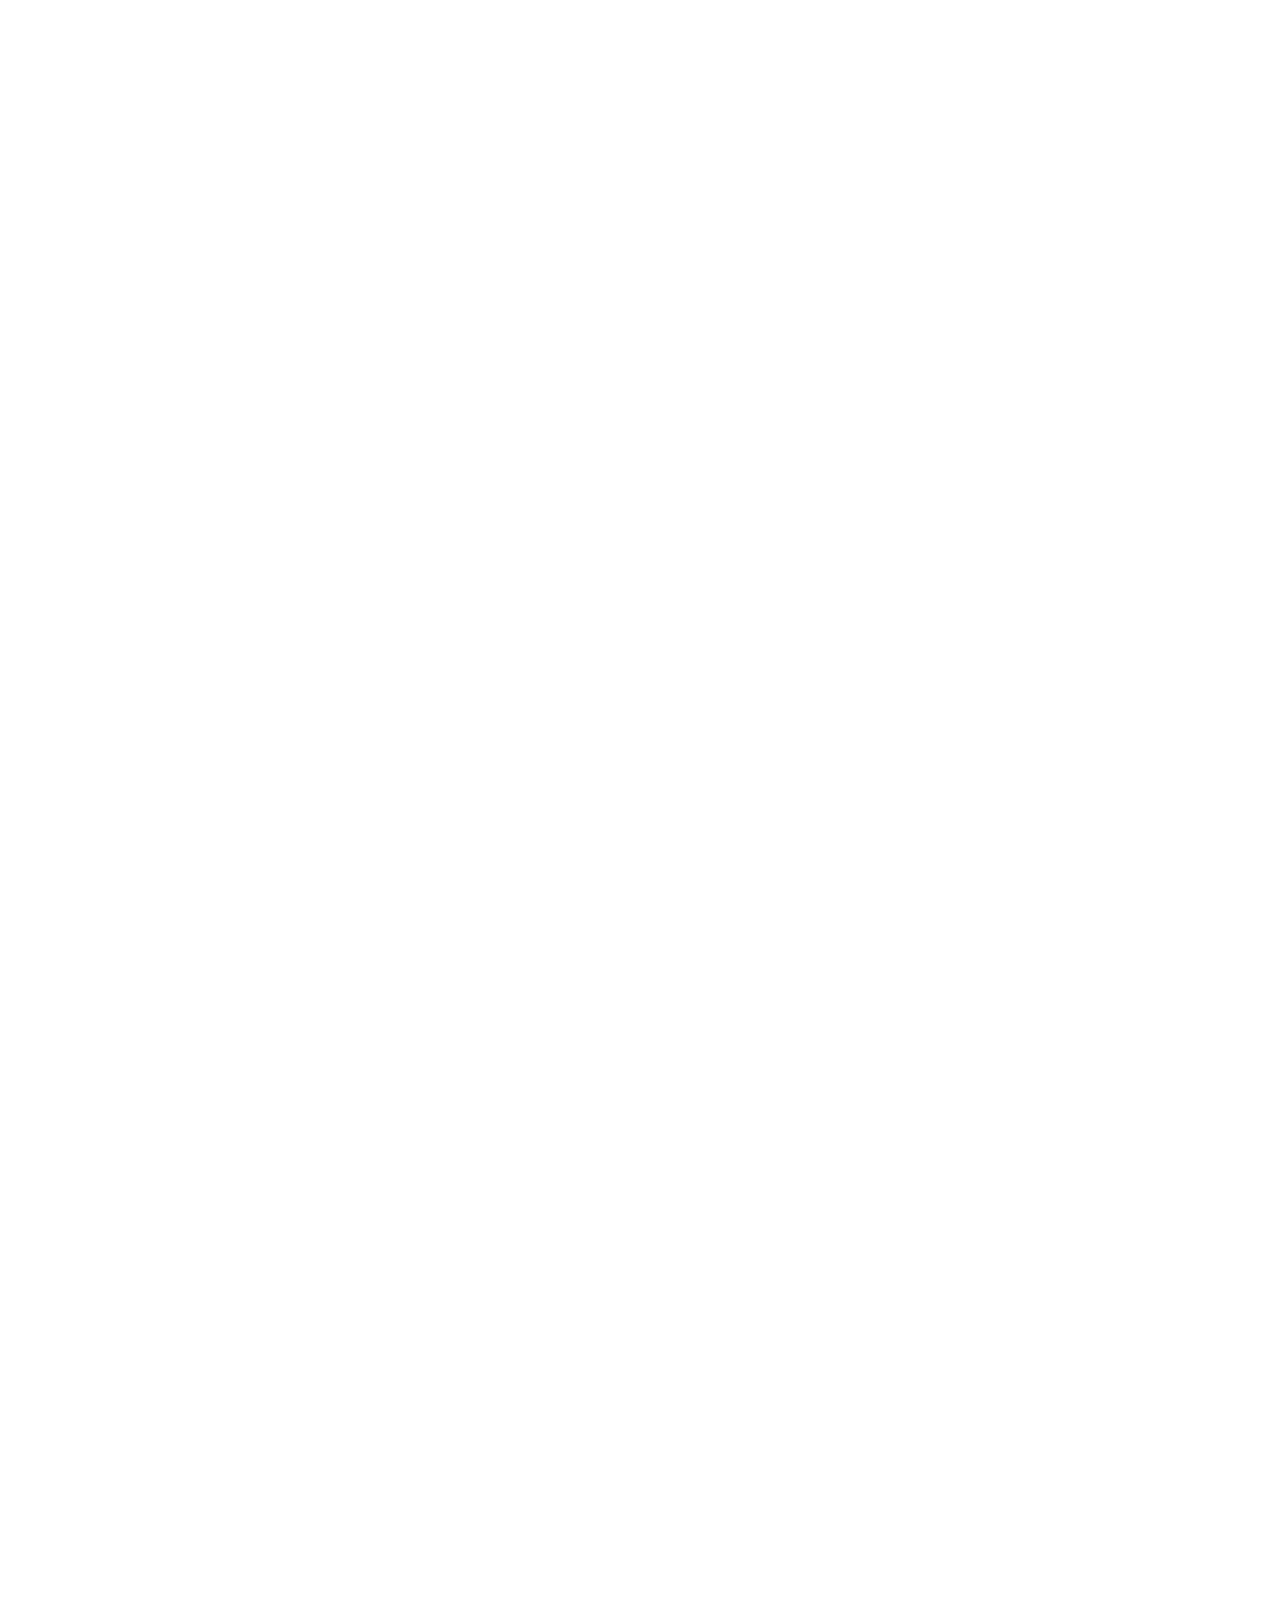
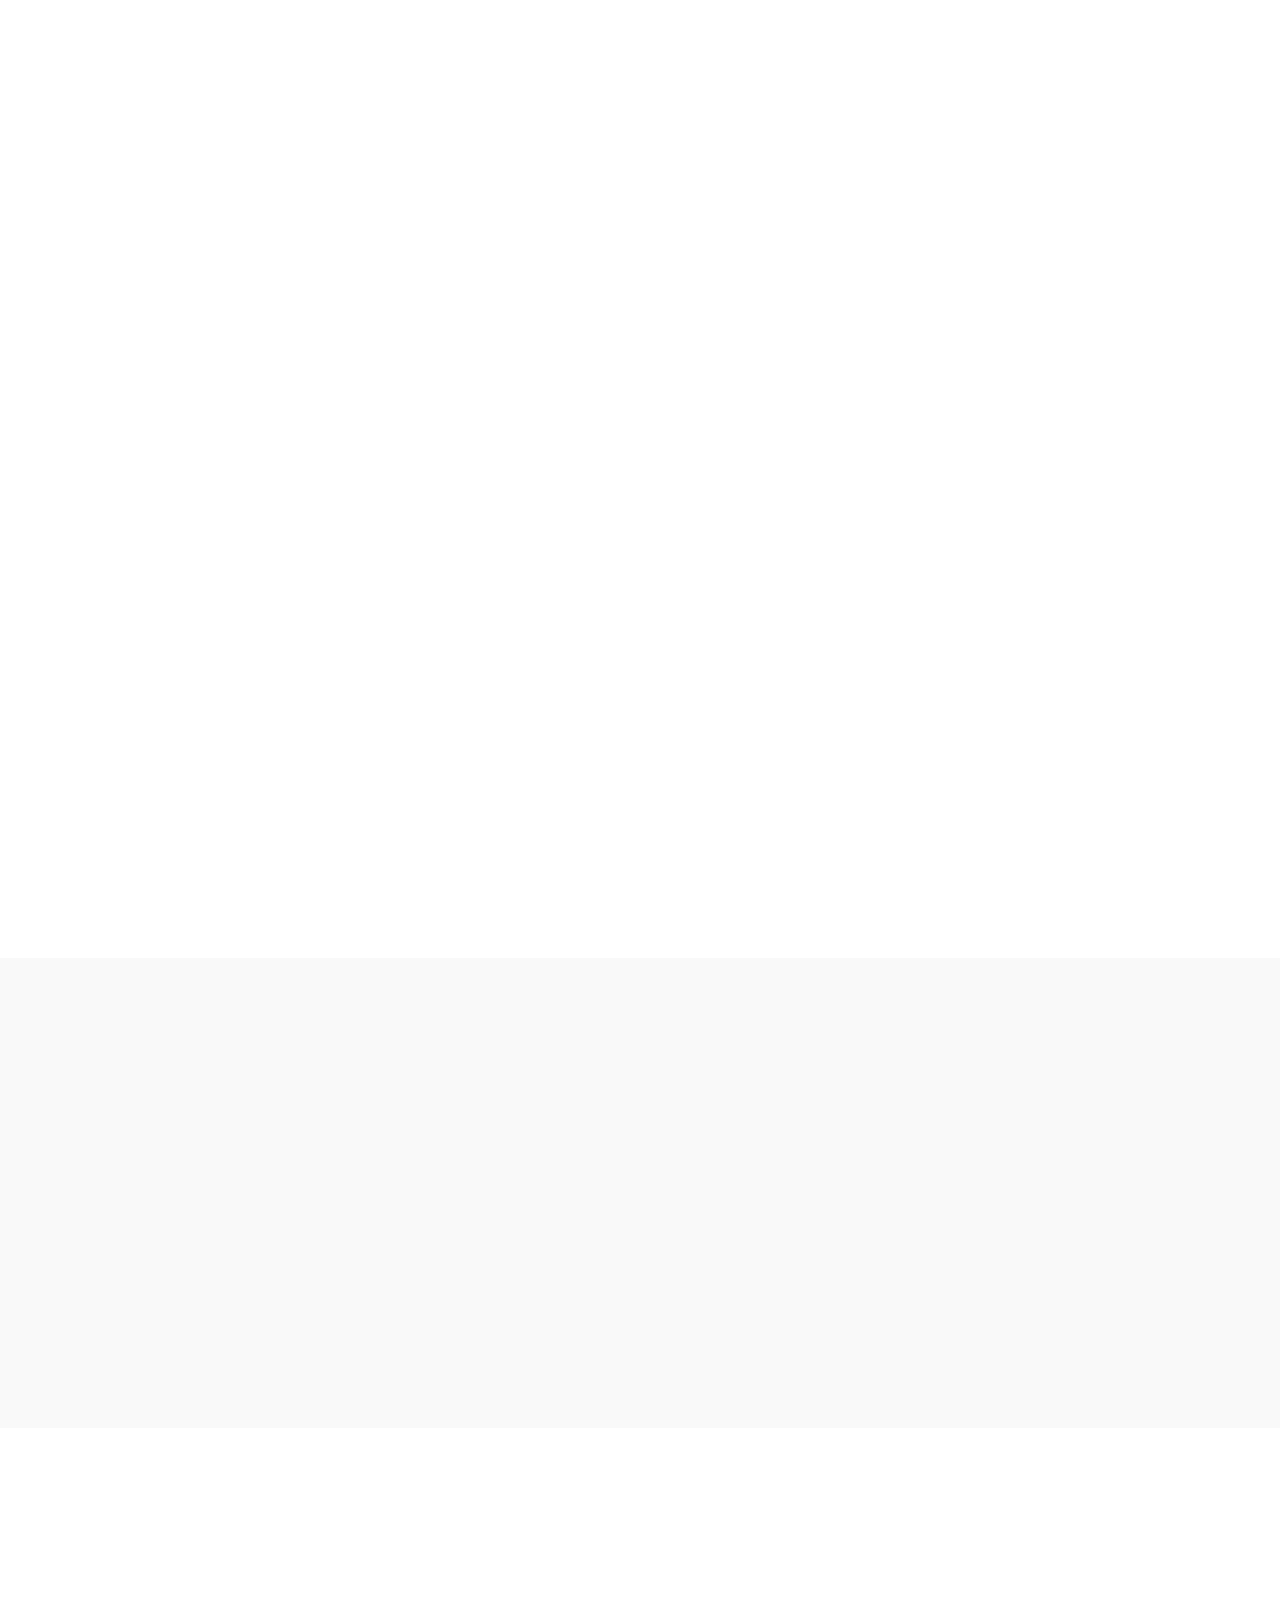
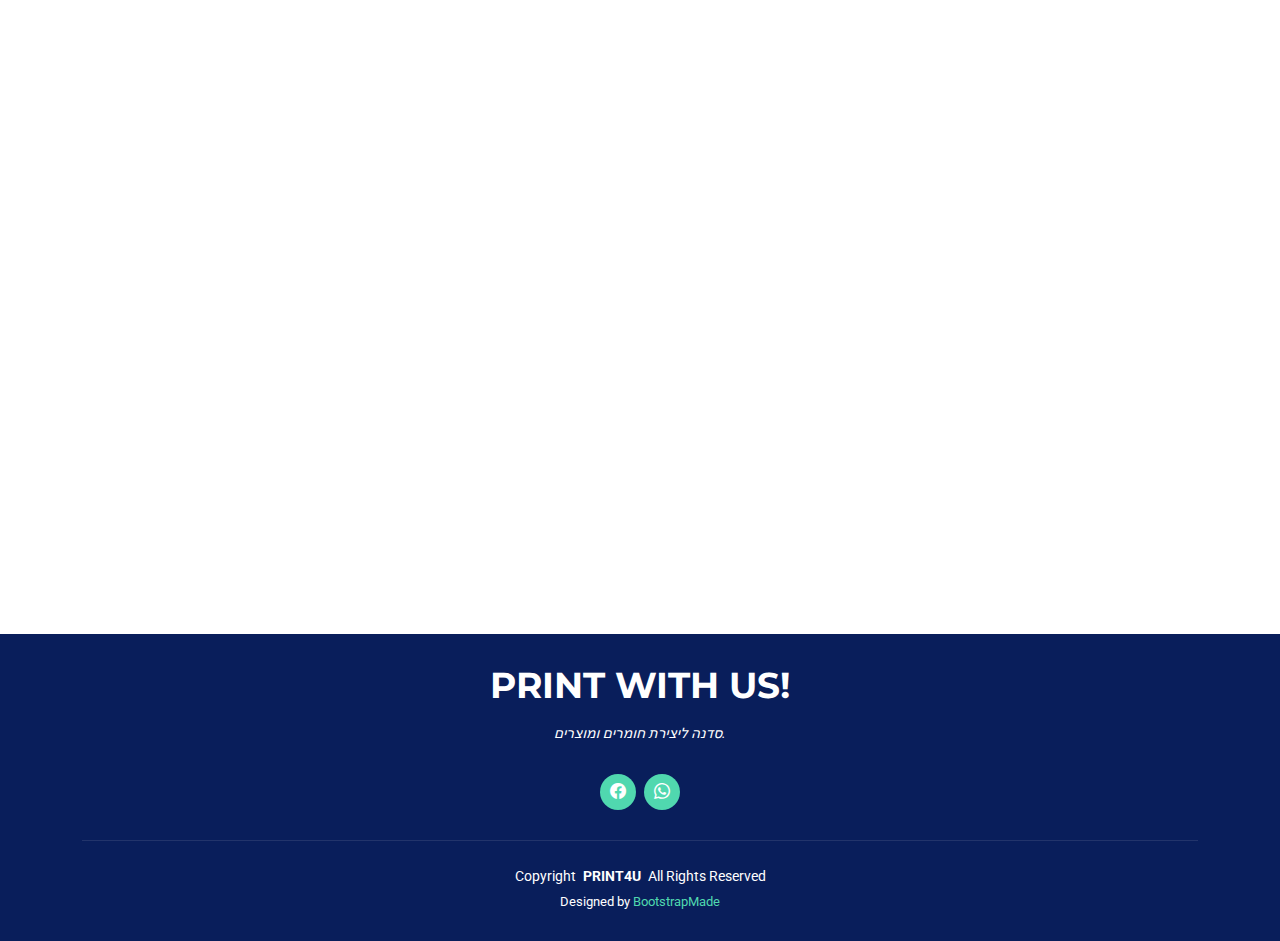
==== commit dcff2ce6: "prototype" ====
--- a/index.html
+++ b/index.html
@@ -242,11 +242,15 @@
           <div class="row gy-4 isotope-container" data-aos="fade-up" data-aos-delay="200">
 
             <div class="col-lg-4 col-md-6 portfolio-item isotope-item filter-app">
-              <img src="assets/img/portfolio/app-1.jpg" class="img-fluid" alt="">
-              <div class="portfolio-info">
-                <h4>App 1</h4>
-                <p>Lorem ipsum, dolor sit amet consectetur</p>
-                <a href="assets/img/portfolio/app-1.jpg" title="App 1" data-gallery="portfolio-gallery-app" class="glightbox preview-link"><i class="bi bi-zoom-in"></i></a>
+              <div class="portfolio-item">
+                <iframe src="https://realitymax.co/l-nU53"
+                        width="355"
+                        height="265" >
+                </iframe>
+              </div>
+              <div class="portfolio-info">
+                <h4>5.56 badge</h4>
+                <a href="https://realitymax.co/l-nU53" title="App 1" data-gallery="portfolio-gallery-app" class="glightbox preview-link"><i class="bi bi-zoom-in"></i></a>
                 <a href="portfolio-details.html" title="More Details" class="details-link"><i class="bi bi-link-45deg"></i></a>
               </div>
             </div><!-- End Portfolio Item -->
